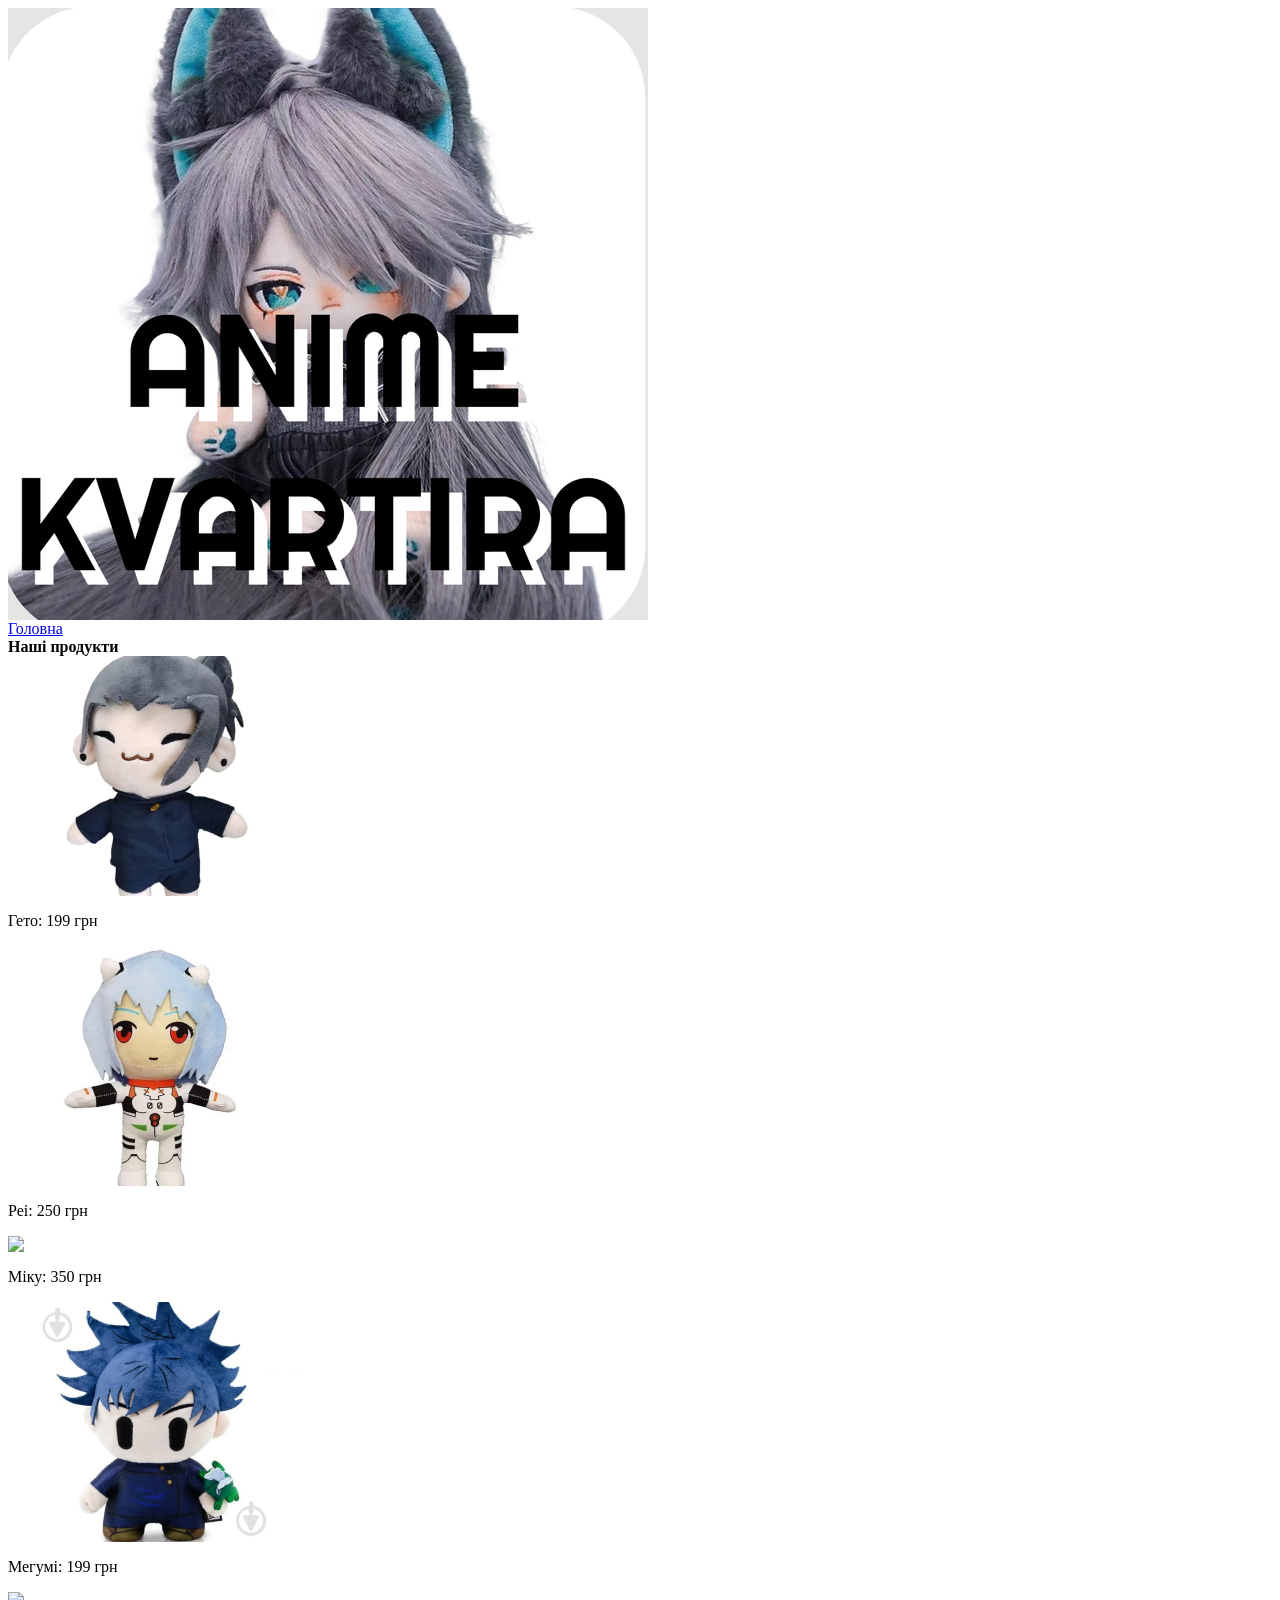
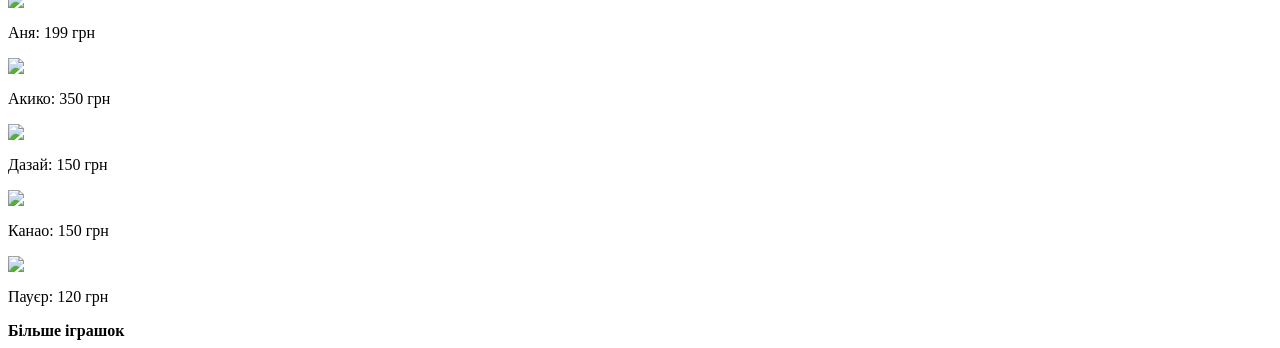
==== index2.html @ e9061c62 "Create index2.html" ====
<html>


<head>
    <title> Anime Kvartira </title>
    <link rel="stylesheet" href="style2.css">
</head>


<body>
    <header>
        <div>
            <img src="folder/1.png">
        </div>
    </header>
    <main>
        <div class="Buy">
            <a class="IDK" href="index.html"> Головна </a>
        </div>
        <div class="Hit">
            <b>Наші продукти</b>
        </div>
        <section class="abc">
                <article class="tovar">
                    <img class = "plush" src="folder/2.jpg">
                    <p>Гето: 199 грн</p>
                </article>
                
                <article class="tovar">
                    <img class = "plush" src="folder/3.jpg">
                    <p>Реі: 250 грн</p>
                </article>

                <article class="tovar">
                    <img class = "plush" src=folder/4.jpg">
                    <p>Міку: 350 грн</p>
                </article>

                 <article class="tovar">
                    <img class = "plush" src="folder/5.jpg">
                    <p>Мегумі: 199 грн</p>
                </article>
                
                <article class="tovar">
                    <img class = "plush" src="https://i.ibb.co/cJ5qYDQ/image-7.png">
                    <p class ="discounts">Аня: 199 грн</p>
                </article>

                <article class="tovar">
                    <img class = "plush" src="https://i.ibb.co/HdG9Hjp/image-9.png">
                    <p class ="discounts">Акико: 350 грн</p>
                </article>

                 <article class="tovar">
                    <img class = "plush" src="https://i.ibb.co/GWRCd8T/image-10.png">
                    <p>Дазай: 150 грн</p>
                </article>
                
                <article class="tovar">
                    <img class = "plush" src="https://i.ibb.co/DV0nrVt/image-11.png">
                    <p class ="discounts">Канао: 150 грн</p>
                </article>

                <article class="tovar">
                    <img class = "plush" src="https://i.ibb.co/d0hyYRg/image-12.png">
                    <p class ="discounts">Пауєр: 120 грн</p>
                </article>
                </section>
        </main>
        </body>
        <footer class="abcd">
          <a class="end"> <b>Більше іграшок</b></a>
        </footer>
</html>
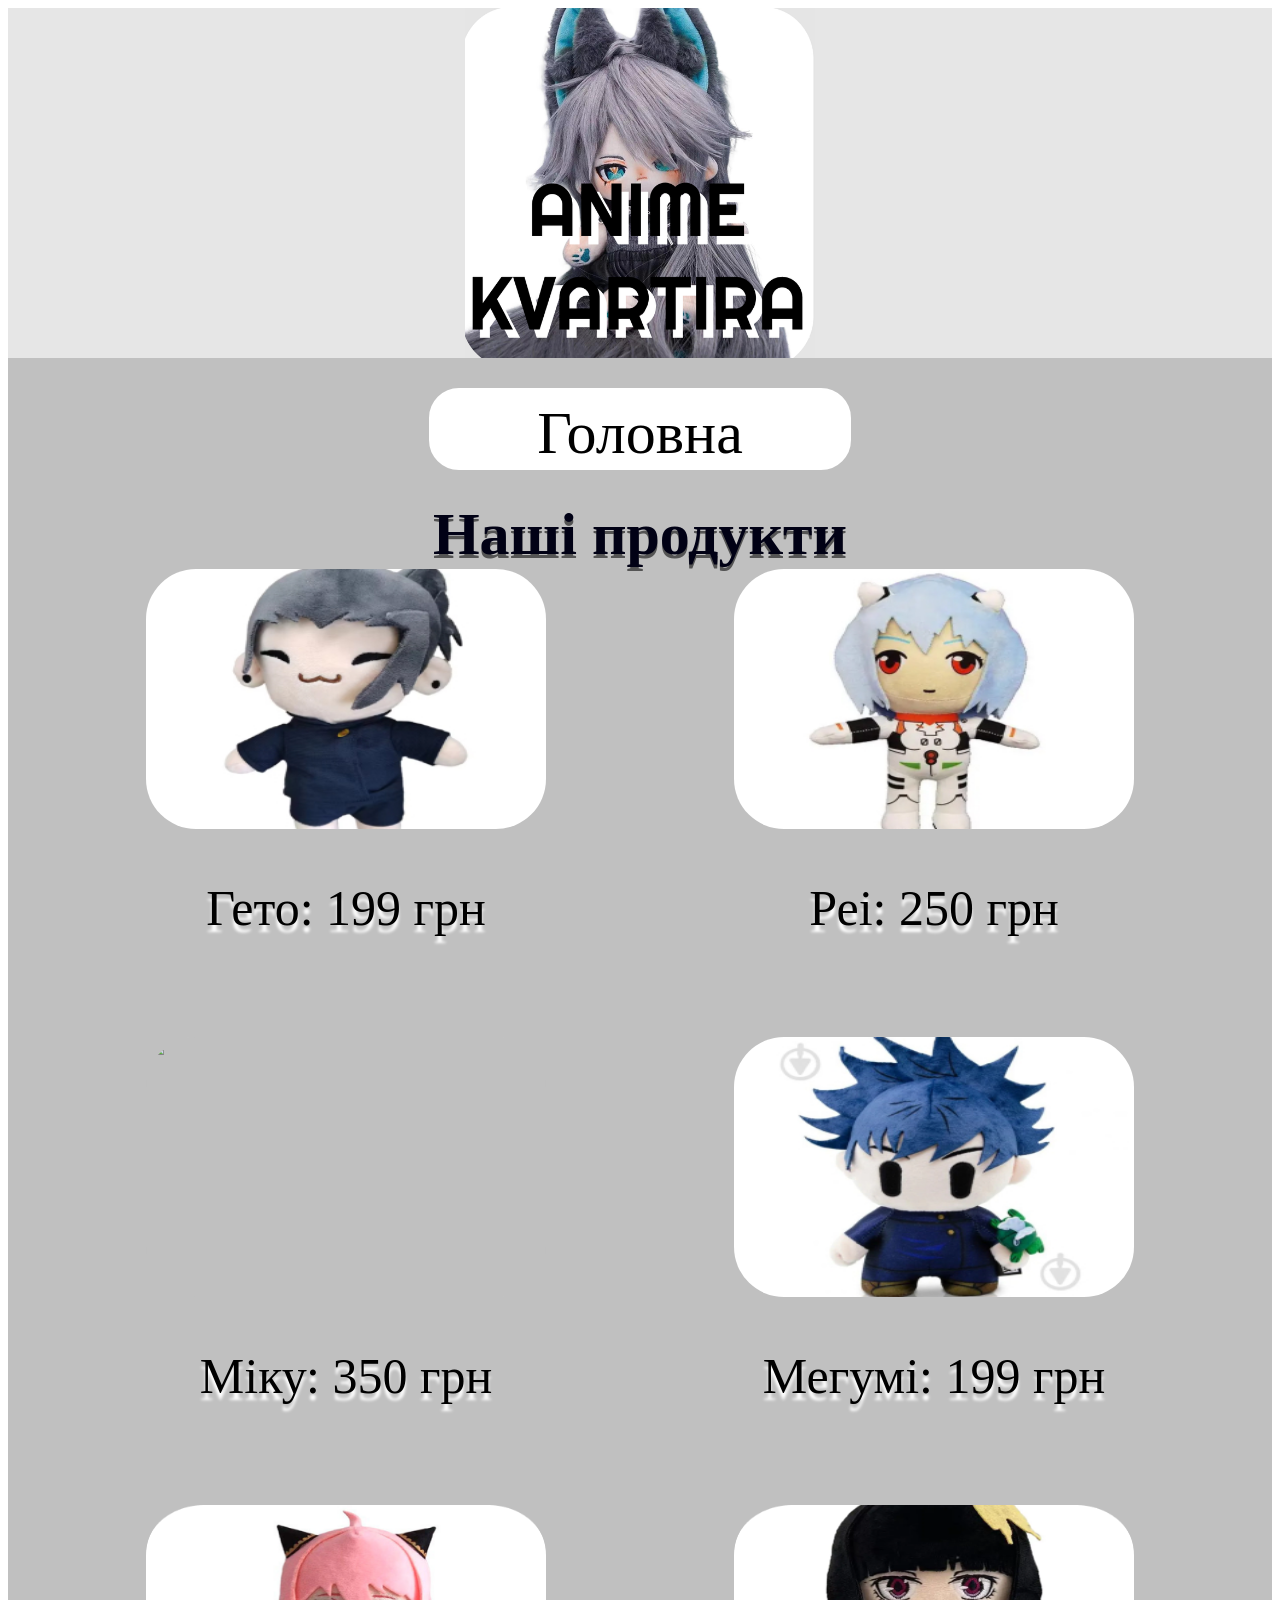
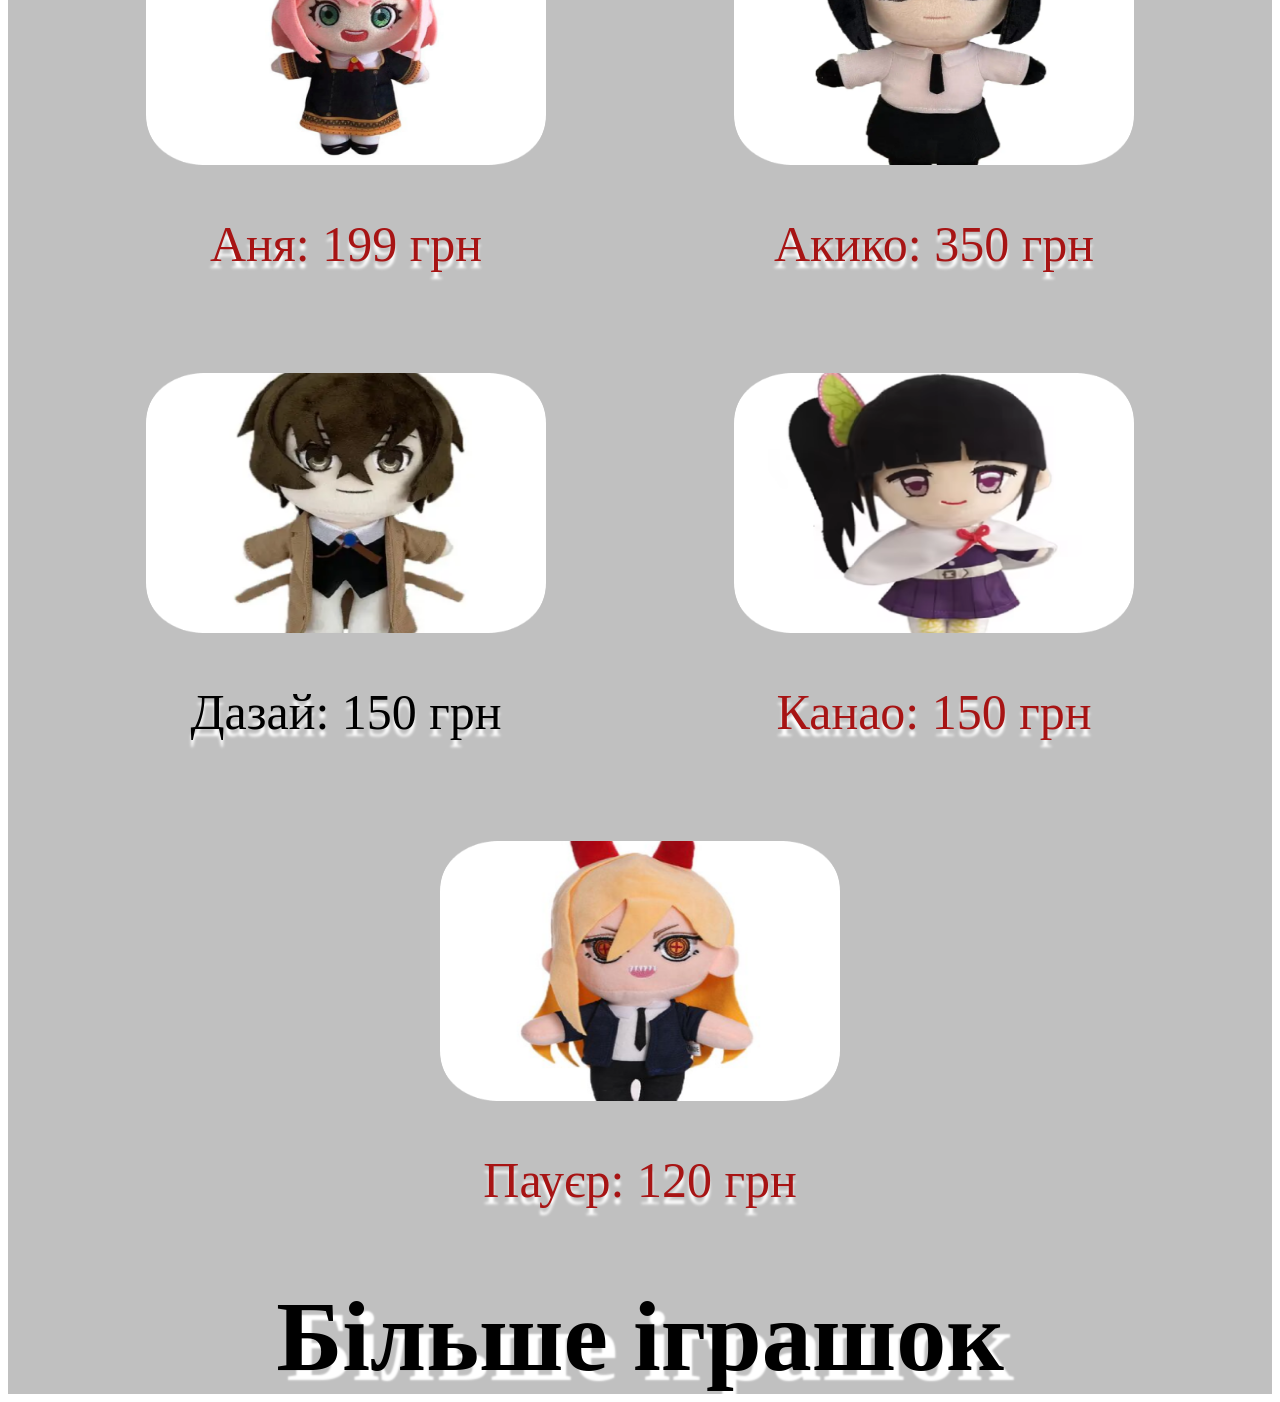
==== commit 4e1c910c: "Update index2.html" ====
--- a/index2.html
+++ b/index2.html
@@ -42,27 +42,27 @@
                 </article>
                 
                 <article class="tovar">
-                    <img class = "plush" src="https://i.ibb.co/cJ5qYDQ/image-7.png">
+                    <img class = "plush" src="folder/17.png">
                     <p class ="discounts">Аня: 199 грн</p>
                 </article>
 
                 <article class="tovar">
-                    <img class = "plush" src="https://i.ibb.co/HdG9Hjp/image-9.png">
+                    <img class = "plush" src="folder/18.png">
                     <p class ="discounts">Акико: 350 грн</p>
                 </article>
 
                  <article class="tovar">
-                    <img class = "plush" src="https://i.ibb.co/GWRCd8T/image-10.png">
+                    <img class = "plush" src="folder/19.png">
                     <p>Дазай: 150 грн</p>
                 </article>
                 
                 <article class="tovar">
-                    <img class = "plush" src="https://i.ibb.co/DV0nrVt/image-11.png">
+                    <img class = "plush" src="folder/20.png">
                     <p class ="discounts">Канао: 150 грн</p>
                 </article>
 
                 <article class="tovar">
-                    <img class = "plush" src="https://i.ibb.co/d0hyYRg/image-12.png">
+                    <img class = "plush" src="folder/21.png">
                     <p class ="discounts">Пауєр: 120 грн</p>
                 </article>
                 </section>
--- a/style2.css
+++ b/style2.css
@@ -0,0 +1,199 @@
+header {
+    background-color: rgb(230, 230, 230);
+}
+
+
+img {
+    width: 350px;
+    height: 350px;
+}
+
+
+div {
+    text-align: center;
+}
+
+
+main {
+    font-family:fantasy;
+    background-color: rgb(192, 192, 192);
+}
+
+.discounts {
+    color: rgb(167, 20, 20);
+}
+
+
+.IDK {
+    text-decoration: none;
+    border: 3px solid rgb(255, 255, 255);
+    background-color: white;
+    padding: 8px;
+    color: rgb(0, 0, 0);
+    border-radius: 30px;
+    width: 400px;
+    font-size: 60px;
+    height: 60px;
+}
+
+
+.IDK:hover {
+    background-color: rgb(48, 48, 48);
+    color: white;
+    transition: 1s background-color linear;
+}
+
+
+.Buy {
+    display: flex;
+    justify-content: center;
+    padding-top: 30px;
+}
+
+
+.Hit {
+    font-size: 60px;
+    color: rgb(1, 1, 21);
+    text-align: center;
+    text-shadow: 0px 4px 0px rgba(0, 0, 0, 0.564);
+    margin-top: 30px;
+}
+
+
+.plushi {
+    margin-top: 30px;
+    display: flex;
+    justify-content: center;
+    gap: 20px;
+}
+
+
+.plush {
+    width: 400px;
+    height: 260px;
+    border-radius: 50px;
+}
+
+
+.abc {
+    display: flex;
+    justify-content: space-evenly;
+    flex-wrap: wrap;
+    gap: 50px;
+
+
+}
+
+
+.tovar{
+    display: flex;
+    flex-direction: column;
+    align-items: center;
+    justify-content: center;
+    text-align: center;
+    font-size: 50px;
+    font-family: fantasy;
+    text-shadow: 0px 7px 3px rgb(255, 255, 255);
+}
+
+.tovars2{
+    margin-top: 50px;
+     display: flex;
+    align-items: center;
+    justify-content: center;
+    text-align: center;
+    gap: 50px;
+}
+
+.tovar2{
+    position: relative;
+}
+.tovar2 img{
+    width: 240px;
+    height: 240px;
+}
+.bestdiscounts {
+    font-size: 60px;
+    color: rgb(1, 1, 21);
+    text-align: center;
+    text-shadow: 0px 4px 0px rgba(0, 0, 0, 0.564);
+    margin-top: 30px;
+    background-color: rgb(221, 221, 221);
+    border-radius: 60px;
+    padding: 10px;
+}
+
+.sale{
+    border-radius: 50%;
+    background-color: #D00A0A;
+    display: flex;
+    align-items: center;
+    justify-content: center;
+    position: absolute;
+    width: 120px;
+    height:120px;
+    top: -30px;
+    left: -20px;
+    color: white;
+    font-size: 40px;
+}
+
+.sale:hover{
+    border: 3px solid #D00A0A;
+    background-color: #ffffff;
+    color: #D00A0A;
+    transition: 1s;
+ 
+} 
+.our_shops{
+    padding-bottom: 100px;
+}
+
+.our_shops_img{
+    width: 600px;
+    height: 350px;
+}
+
+.div_for_img{
+    display: flex;
+    justify-content: center;
+    margin-top: 100px;
+}
+
+.img-1{
+    width: 486px;
+    height: 182px;
+}
+
+.img-2{
+    width: 743px;
+    height: 166px;
+}
+
+.div_img{
+    display: flex;
+    justify-content: center;
+    margin-bottom: 42px;
+}
+footer{
+    display: flex;
+    justify-content: space-around;
+    font-size: 55px;
+    font-family: fantasy;
+}
+
+.footer_part_2_2 img{
+    width: 160px;
+    height: 160px;
+}
+
+.end {
+    font-size: 100px;
+    margin-top: 20px;
+    font-family: Comic Sans MS;
+    text-shadow: 10px 10px 2px rgb(255, 255, 255);
+}
+
+.abcd {
+    background-color: rgb(192, 192, 192);
+}
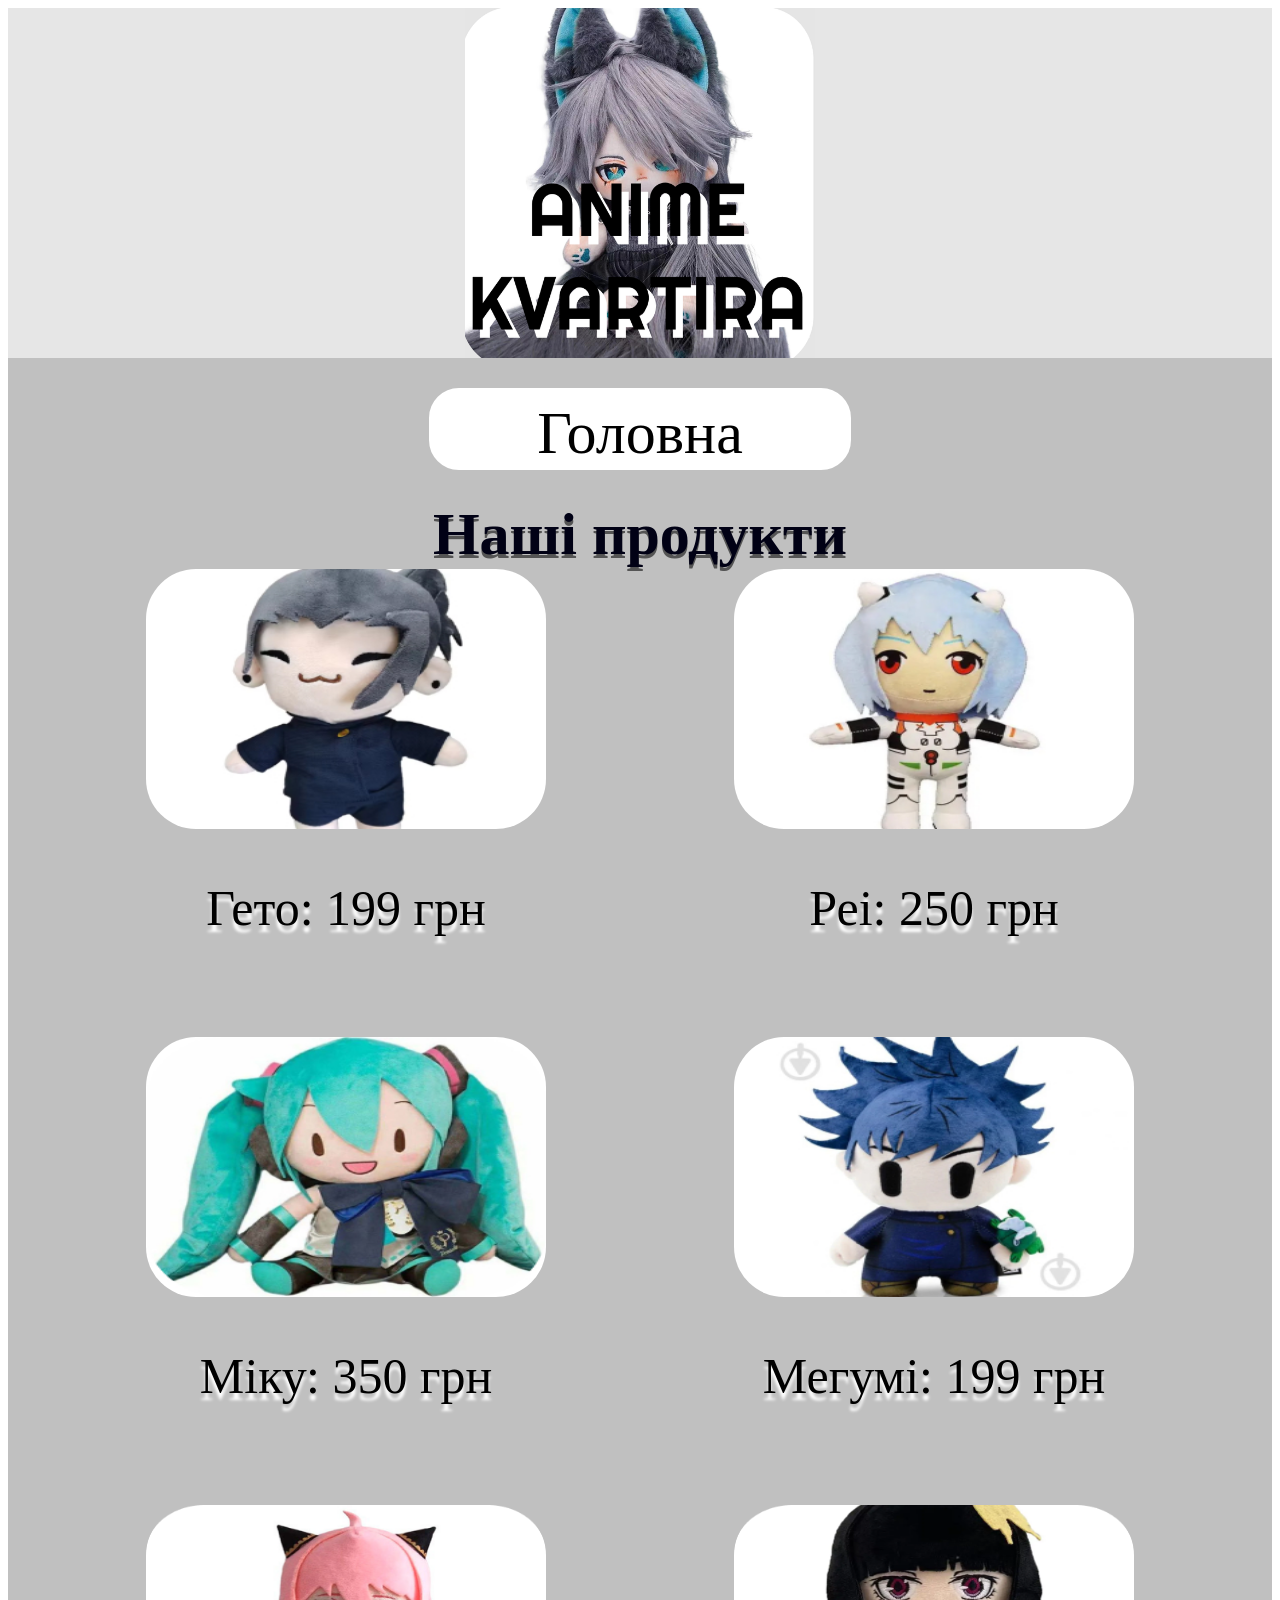
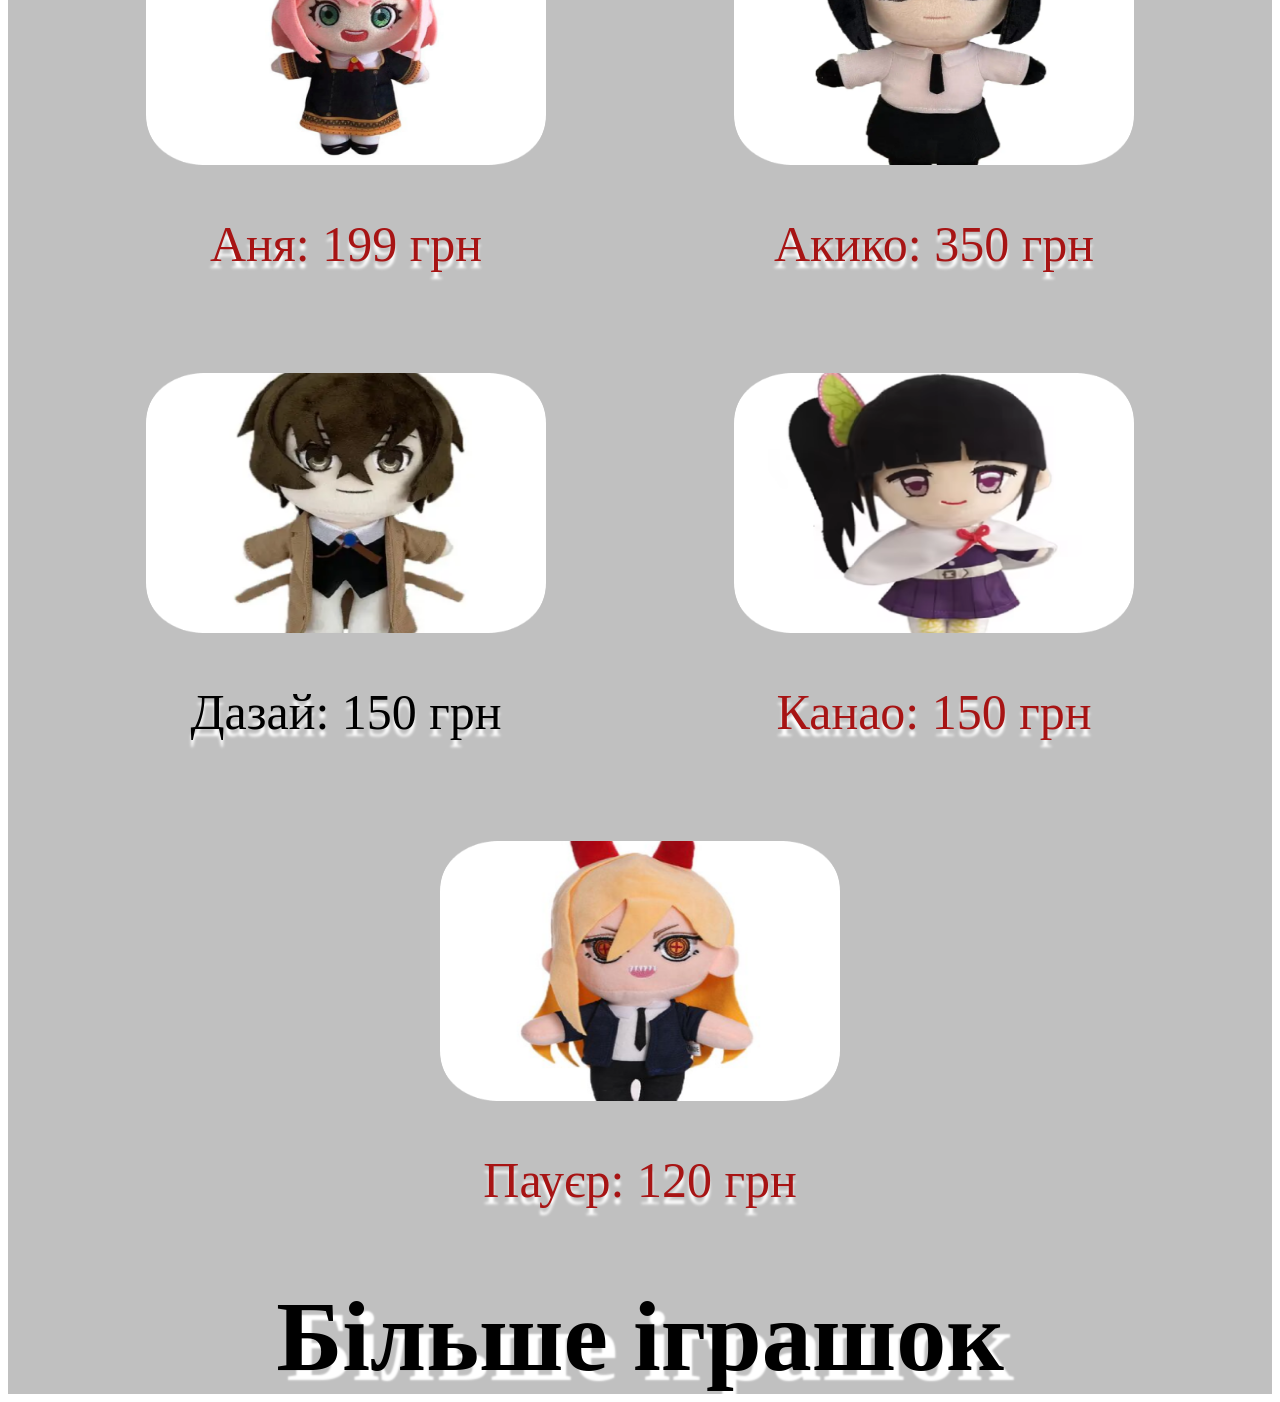
==== commit 18476718: "Update index2.html" ====
--- a/index2.html
+++ b/index2.html
@@ -32,7 +32,7 @@
                 </article>
 
                 <article class="tovar">
-                    <img class = "plush" src=folder/4.jpg">
+                    <img class = "plush" src="folder/4.jpg">
                     <p>Міку: 350 грн</p>
                 </article>
 
